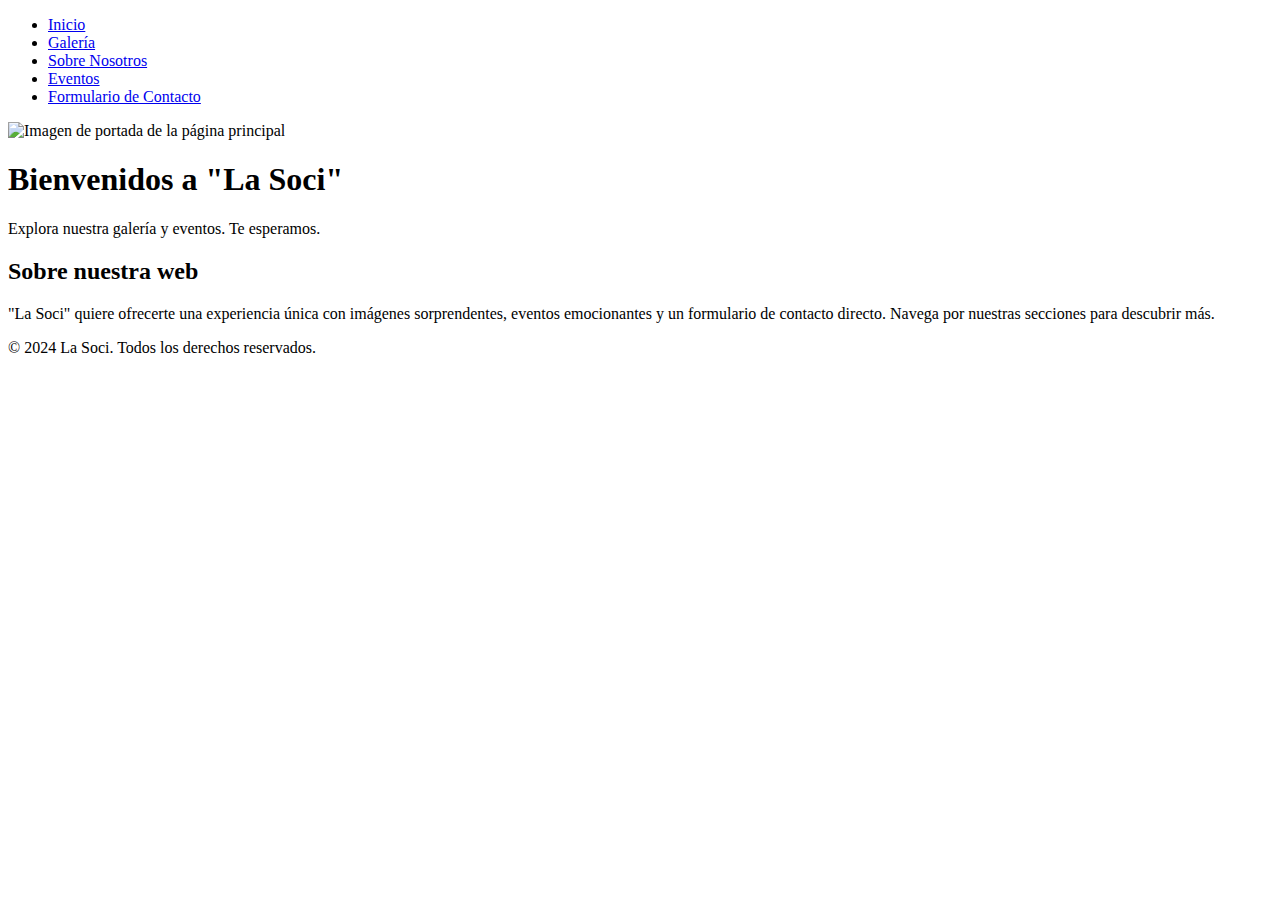
==== index.html @ 8bb63496 "Add files via upload" ====
<!DOCTYPE html>
<html lang="es">
<head>
    <meta charset="UTF-8">
    <title>La Soci</title>
    <link rel="stylesheet" href="estilos/estilos.css"> <!-- Enlaza la hoja de estilos -->
</head>
<body>
    <!-- Barra de menú de navegación -->
    <header>
        <nav>
            <ul>
                <li><a href="index.html">Inicio</a></li>
                <li><a href="galeria.html">Galería</a></li>
                <li><a href="nosotros.html">Sobre Nosotros</a></li>
                <li><a href="eventos.html">Eventos</a></li>
                <li><a href="contacto.html">Formulario de Contacto</a></li>
            </ul>
        </nav>
    </header>

    <!-- Esta es la sección de la imagen de portada -->
    <section class="portada">
        <img src="imagenes/portada_index.jpeg" alt="Imagen de portada de la página principal" />
        <h1>Bienvenidos a "La Soci"</h1>
        <p>Explora nuestra galería y eventos. Te esperamos.</p>
        <h2>Sobre nuestra web</h2>
        <p>"La Soci" quiere ofrecerte una experiencia única con imágenes sorprendentes, eventos emocionantes y un formulario de contacto directo. Navega por nuestras secciones para descubrir más.</p>
    </section>

    <!-- Pie de página -->
    <footer>
        <p>&copy; 2024 La Soci. Todos los derechos reservados.</p>
    </footer>
</body>
</html>
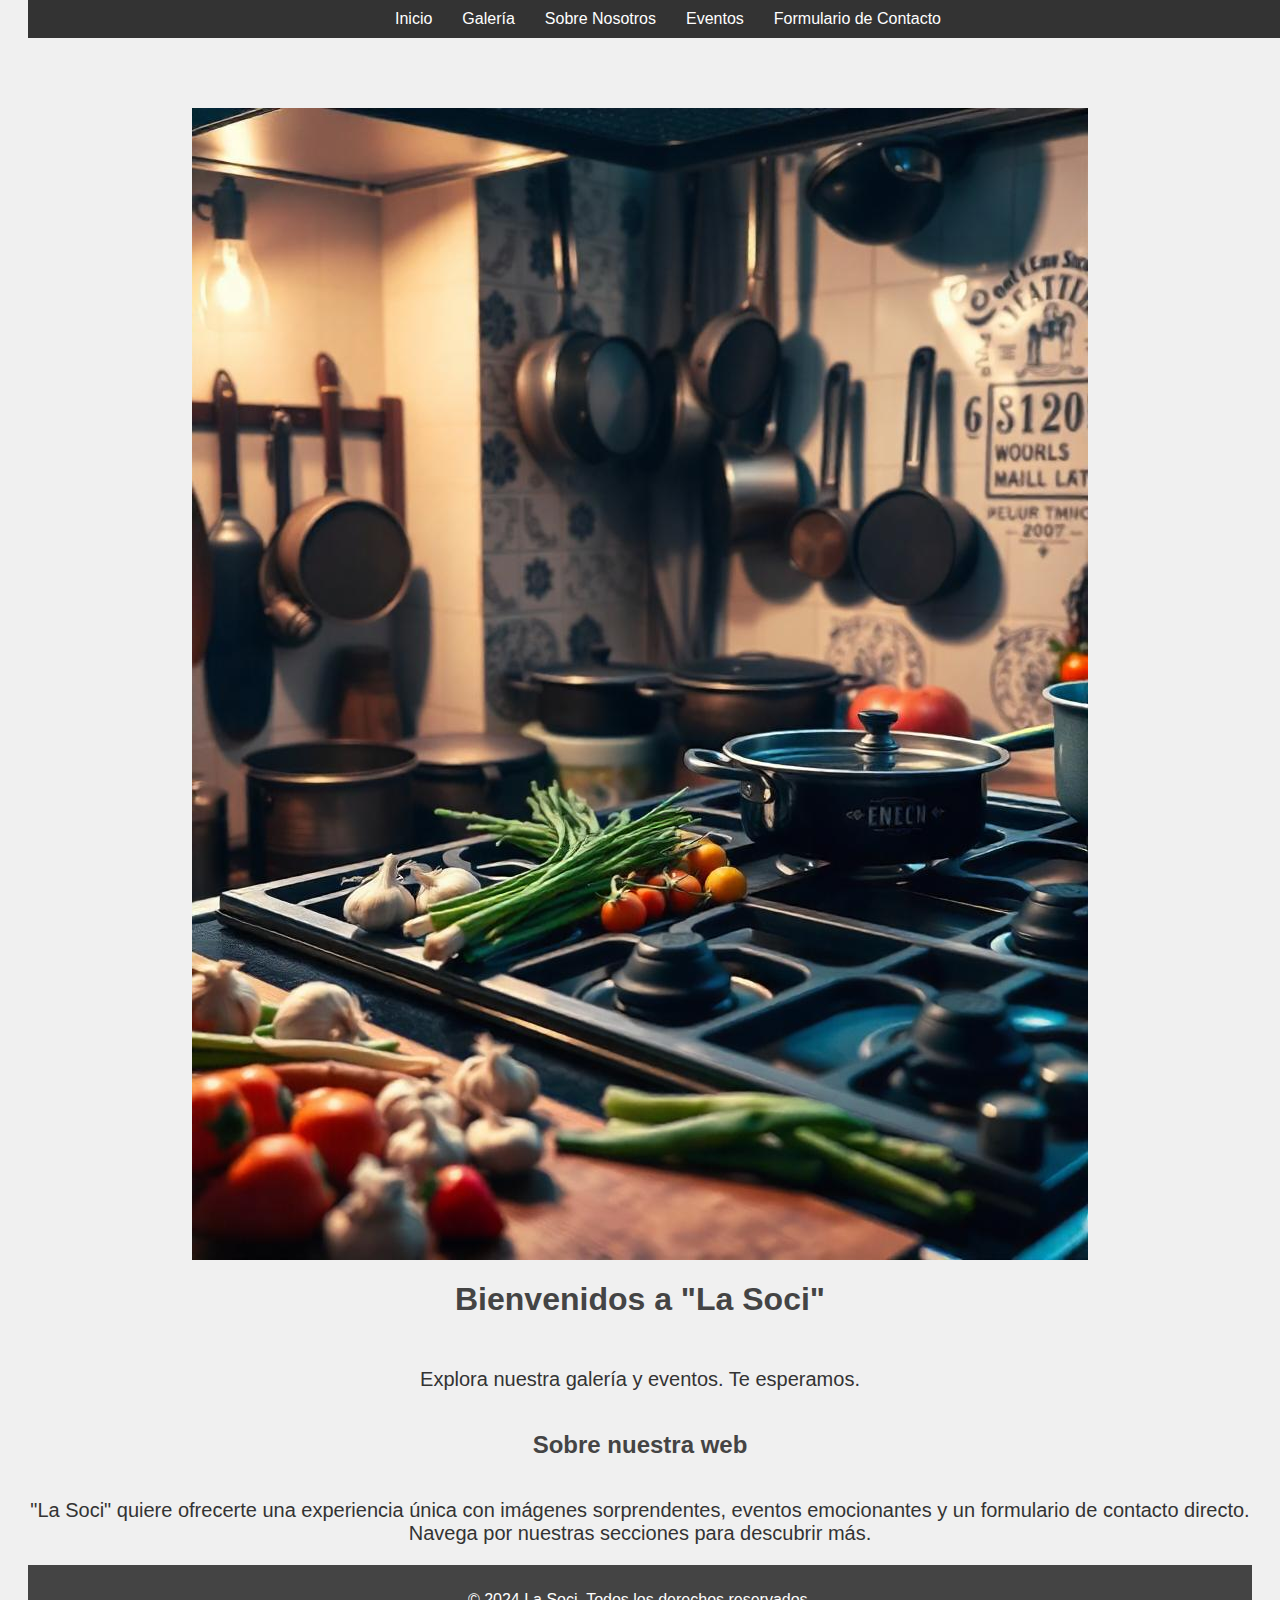
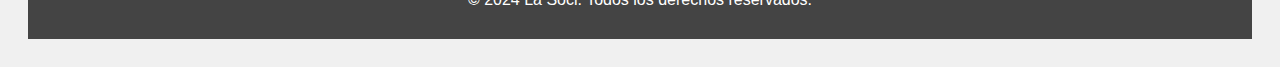
==== commit c7999ee9: "Update index.html" ====
--- a/index.html
+++ b/index.html
@@ -27,10 +27,11 @@
         <h2>Sobre nuestra web</h2>
         <p>"La Soci" quiere ofrecerte una experiencia única con imágenes sorprendentes, eventos emocionantes y un formulario de contacto directo. Navega por nuestras secciones para descubrir más.</p>
     </section>
-
     <!-- Pie de página -->
     <footer>
         <p>&copy; 2024 La Soci. Todos los derechos reservados.</p>
     </footer>
+	<!-- Enlace al archivo JavaScript -->
+	<script src="funciones/funciones.js"></script>
 </body>
-</html>+</html>
--- a/estilos/estilos.css
+++ b/estilos/estilos.css
@@ -0,0 +1,194 @@
+/* ---- Estilos para todas las páginas ---- */
+
+/* Barra del menú con acceso a las diferentes páginas */
+header {
+    background-color: #333; 
+    padding: 10px 0; 
+    position: fixed; /* Dejarlo fijo en la parte superior */
+    width: 100%; 
+    top: 0;
+}
+
+/* Estilo del cuerpo de las webs */
+body {
+    font-family: Arial, sans-serif; 
+    background-color: #f0f0f0; 
+    color: #333; 
+    padding: 20px;
+}
+
+/* Estilo del menú de navegación */
+nav ul {
+    list-style: none; 
+    display: flex; 
+    justify-content: center; 
+    margin: 0;
+    padding: 0;
+}
+
+nav ul li a {
+    color: white; 
+    text-decoration: none; 
+    padding: 10px 15px; 
+}
+
+nav ul li a:hover {
+    background-color: #555; /* Color del fondo al pasar el ratón */
+}
+
+/* Centrar la imagen de portada y generamos una clase que se llama portada*/
+.portada {
+    display: flex;
+    align-items: center;
+    justify-content: center;
+    flex-direction: column; /* Centrar verticalmente */
+}
+
+.portada img {
+    width: 100% 100%; /* Ancho máximo */
+    height: auto; /* Mantener proporciones */
+}
+
+
+/* Color de los encabezados */
+h1, h2, h3 {
+    color: #444; 
+}
+
+/* Párrafos */
+p {
+    margin-bottom: 20px; 
+}
+
+/* Ajustar el contenido por debajo del menú */
+section {
+    padding-top: 80px; /* Espacio debajo del menú */
+}
+
+/* Estilo para el pie de página */
+footer {
+    background-color: #444; 
+    color: white;
+    text-align: center; /* Centrar texto */
+    padding: 10px; 
+}
+
+/* Estilos para los enlaces del pie delas páginas */
+footer a {
+    color: #f0f0f0; 
+    text-decoration: underline; /* Subrayado */
+}
+
+footer a:hover {
+    color: #ccc; /* Color al pasar el ratón */
+}
+
+
+/* ---- Estilos para la página de la galería ---- */
+
+/* Centrar el título de la galería */
+section h1 {
+    text-align: center; 
+    margin-bottom: 30px; /* Espacio debajo del título */
+}
+
+/* Centrar la tabla de imágenes */
+table {
+    margin: 0 auto;
+}
+
+/* Ajustar el tamaño de las imágenes en la tabla */
+table img {
+    width: 300px; 
+    height: 200px; 
+}
+
+/* Poner las celdas centradas */
+table td {
+    text-align: center;
+    padding: 15px; /* Añadir espacio entre las imágenes */
+}
+
+
+/* ---- Estilos para la página de eventos ---- */
+
+/* Centrar el título de la sección de eventos */
+section h1 {
+    text-align: center; 
+    margin-bottom: 30px; 
+}
+
+/* Estilo de los artículos de los eventos */
+article {
+    margin-bottom: 40px; /* Espacio entre los eventos */
+    text-align: center;  /* Centrar el contenido de cada evento */
+}
+
+/* Imágenes dentro de los artículos */
+article img {
+    display: block;
+    margin: 0 auto 15px auto; /* Centrar imagen y añadir espacio inferior */
+    width: 300px; 
+    height: auto; 
+}
+
+/* Estilo de los títulos de los eventos */
+article h2 {
+    color: #444; 
+    margin-bottom: 10px; /* Espacio debajo del título del evento */
+}
+
+/* Estilo del texto descriptivo de los eventos */
+article p {
+    font-size: 17px; /* Tamaño de texto ligeramente mayor */
+    color: #555;
+    margin-bottom: 20px; 
+}
+
+/* Texto centrado al final de la sección de eventos */
+section p {
+    text-align: center; 
+    font-size: 20px; /* Tamaño del texto de contacto */
+}
+
+
+/* ---- Estilos para la página de contacto ---- */
+
+/* Estilos para el formulario de contacto */
+form {
+    max-width: 600px; /* Este es el ancho máximo del formulario */
+    margin: 0 auto; /* Centrar el formulario */
+    padding: 20px;
+    background-color: #fff;
+    border-radius: 5px;
+    box-shadow: 0 0 10px rgba(0, 0, 0, 0.1);
+}
+
+form input, form textarea {
+    width: 100%;
+    padding: 10px;
+    margin-bottom: 20px;
+    border: 1px solid #ccc;
+    border-radius: 4px;
+    font-size: 16px;
+}
+
+form input[type="submit"] {
+    background-color: #333;
+    color: white;
+    border: none;
+    cursor: pointer;
+    padding: 12px;
+}
+
+form input[type="submit"]:hover {
+    background-color: #555;
+}
+
+/* Estilos para las etiquetas del formulario */
+form label {
+    font-weight: bold;
+    margin-bottom: 5px;
+    display: block;
+}
+
